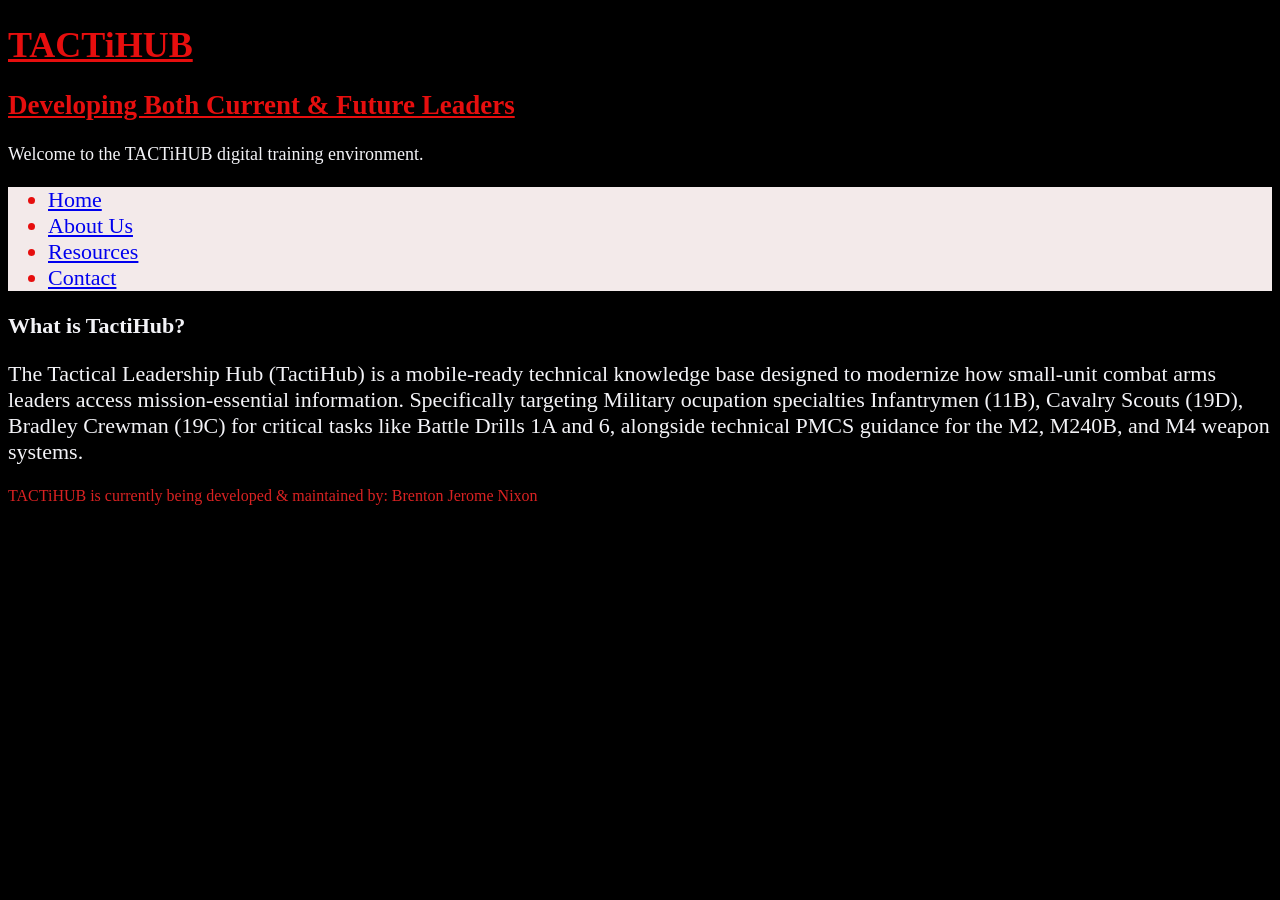
==== index.html @ 4dac7c3f "Update index.html 19 MAY 26  Code organization and clean up." ====
<!DOCTYPE html> 
<html lang="en">        <!--Established the defualt language for the website-->

<head>
        <meta charset="UTF-8">  <!--Selected universal character set-->
        <title>TACTiHUB</title>
        <style>                                 
                html {
                        font-size: 28px;
                }

                body {
                         background-color: black;
                         color: rgb(230, 14, 14);
                         font-size: 18px;
                }

                nav {
                        background-color: rgb(243, 234, 234);
                         color: rgb(230, 14, 14);
                         font-size: 22px;
                }

                section h3, section p {
                        color: rgb(243, 243, 247);
                        font-size: 22px;
                }

                footer {
                        color: rgba(221, 35, 35, 0.979);
                        font-size: 16px;
                }
        </style>                                                        <!--Original code had the font size, color and other characteristics scattered all over the code, they are now grouped in one place minus welcome message under body-->
</head>

<body>
       <h1><u>TACTiHUB</u></h1> <h2><u>Developing Both Current & Future Leaders</u></h2> <!-- Decluttered the structure, made it more organized, proper indentation etc.-->

       <p style="color: rgb(243, 243, 247);">Welcome to the TACTiHUB digital training environment.</p> <!-- Added header to section as W3C recommended during code quality check-->
        <nav>
                <ul>                                                    <!-- Hyperlinks to each page created, all have the option to return to the main page, new .html files created for each page-->
                        <li><a href="index.html">Home</a></li>
                        <li><a href="about.html">About Us</a></li>
                        <li><a href="resources.html">Resources</a></li>
                        <li><a href="contact.html">Contact</a></li>
                </ul>

        </nav>
                <section>
                        <h3>What is TactiHub?</h3> 
                        <p> 
                        
                                
                                The Tactical Leadership Hub (TactiHub) is a mobile-ready technical knowledge base designed to modernize how small-unit combat arms leaders access mission-essential information. 
                                Specifically targeting Military ocupation specialties Infantrymen (11B), Cavalry Scouts (19D), Bradley Crewman (19C) for critical tasks like Battle Drills 1A and 6, alongside technical PMCS guidance for the M2, M240B, and M4 weapon systems.
                        </p> 
                </section> 
        

    <footer>
        <p>TACTiHUB is currently being developed & maintained by: Brenton Jerome Nixon</p>
    </footer>                
</body>

</html>
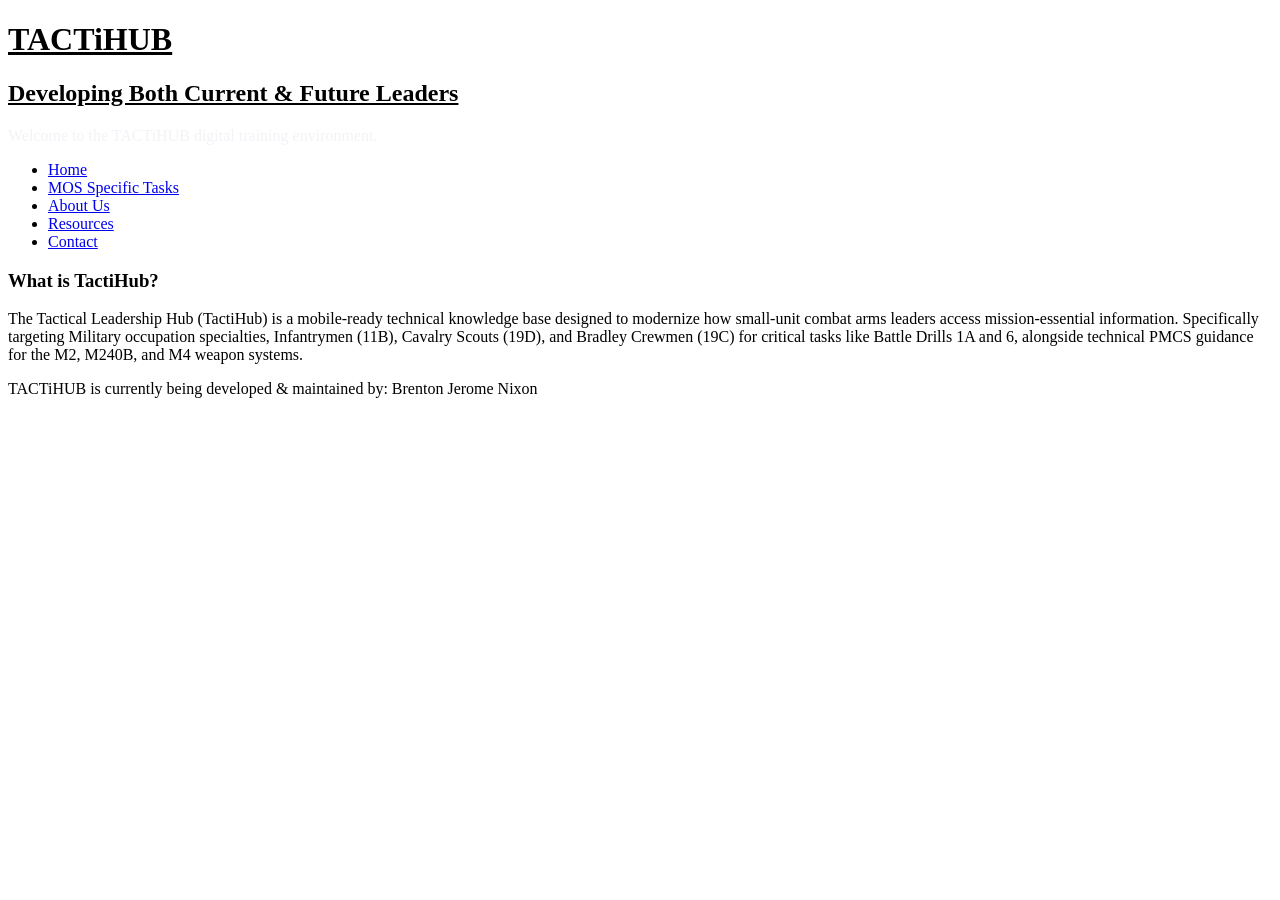
==== commit 88bab266: "Update index.html UPDATE 23 MAY 26" ====
--- a/index.html
+++ b/index.html
@@ -4,33 +4,8 @@
 <head>
         <meta charset="UTF-8">  <!--Selected universal character set-->
         <title>TACTiHUB</title>
-        <style>                                 
-                html {
-                        font-size: 28px;
-                }
-
-                body {
-                         background-color: black;
-                         color: rgb(230, 14, 14);
-                         font-size: 18px;
-                }
-
-                nav {
-                        background-color: rgb(243, 234, 234);
-                         color: rgb(230, 14, 14);
-                         font-size: 22px;
-                }
-
-                section h3, section p {
-                        color: rgb(243, 243, 247);
-                        font-size: 22px;
-                }
-
-                footer {
-                        color: rgba(221, 35, 35, 0.979);
-                        font-size: 16px;
-                }
-        </style>                                                        <!--Original code had the font size, color and other characteristics scattered all over the code, they are now grouped in one place minus welcome message under body-->
+        <link rel="stylesheet" href="style.css">         <!--CSS page linked, implemented Module 2 feedback for softer colors-->       
+        
 </head>
 
 <body>
@@ -40,6 +15,7 @@
         <nav>
                 <ul>                                                    <!-- Hyperlinks to each page created, all have the option to return to the main page, new .html files created for each page-->
                         <li><a href="index.html">Home</a></li>
+                        <li><a href="mosspecifictasks.html">MOS Specific Tasks</a></li>
                         <li><a href="about.html">About Us</a></li>
                         <li><a href="resources.html">Resources</a></li>
                         <li><a href="contact.html">Contact</a></li>
@@ -52,14 +28,17 @@
                         
                                 
                                 The Tactical Leadership Hub (TactiHub) is a mobile-ready technical knowledge base designed to modernize how small-unit combat arms leaders access mission-essential information. 
-                                Specifically targeting Military ocupation specialties Infantrymen (11B), Cavalry Scouts (19D), Bradley Crewman (19C) for critical tasks like Battle Drills 1A and 6, alongside technical PMCS guidance for the M2, M240B, and M4 weapon systems.
+                                Specifically targeting Military occupation specialties, Infantrymen (11B), Cavalry Scouts (19D), and Bradley Crewmen (19C) for critical tasks like Battle Drills 1A and 6, alongside technical PMCS guidance for the M2, M240B, and M4 weapon systems.
                         </p> 
                 </section> 
         
 
     <footer>
+
         <p>TACTiHUB is currently being developed & maintained by: Brenton Jerome Nixon</p>
-    </footer>                
+
+    </footer> 
+
 </body>
 
 </html>
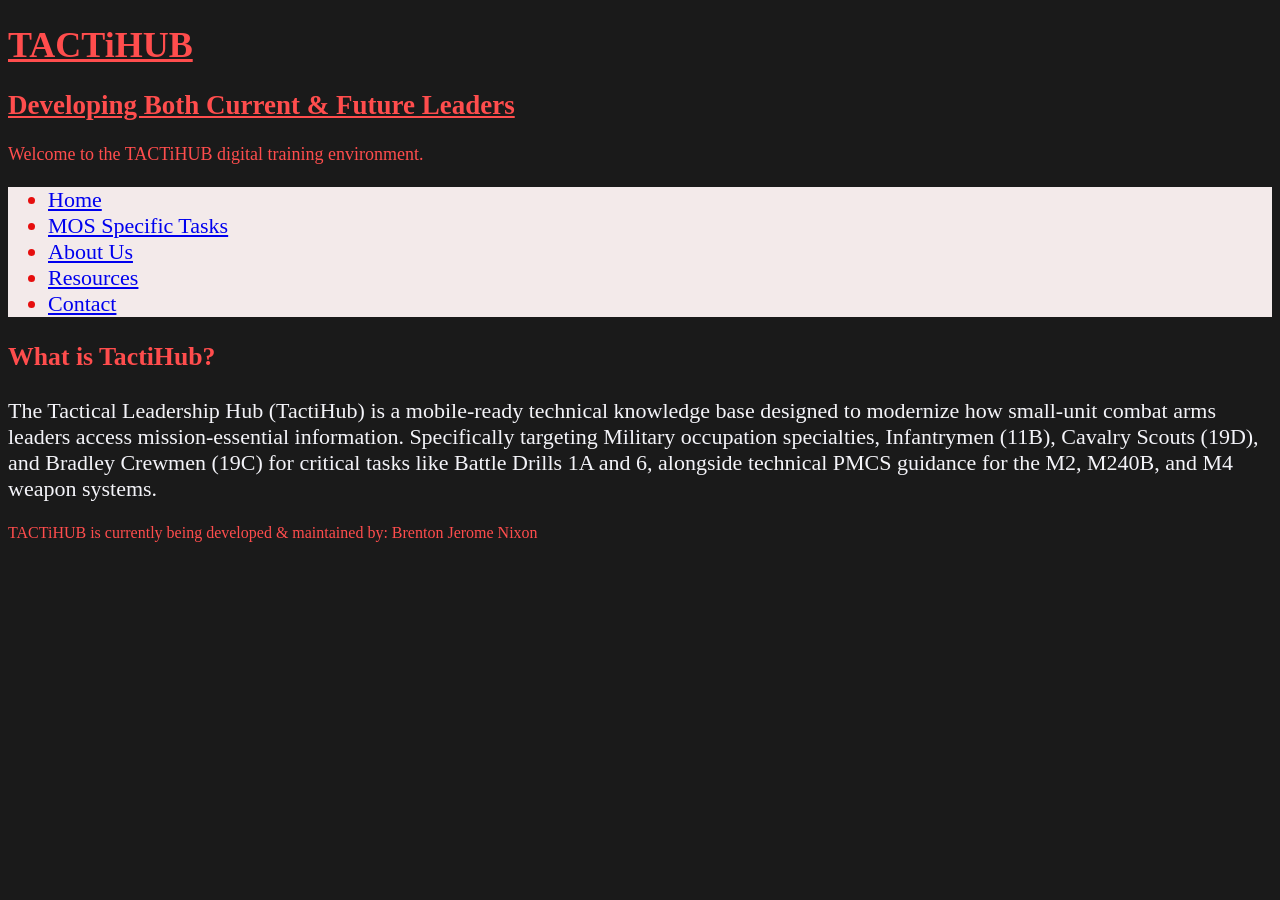
==== commit 6771ea12: "Update index.html UPDATE 24 MAY 26 Removed Inline CSS from index.html" ====
--- a/index.html
+++ b/index.html
@@ -11,7 +11,7 @@
 <body>
        <h1><u>TACTiHUB</u></h1> <h2><u>Developing Both Current & Future Leaders</u></h2> <!-- Decluttered the structure, made it more organized, proper indentation etc.-->
 
-       <p style="color: rgb(243, 243, 247);">Welcome to the TACTiHUB digital training environment.</p> <!-- Added header to section as W3C recommended during code quality check-->
+       <p>Welcome to the TACTiHUB digital training environment.</p> <!-- Added header to section as W3C recommended during code quality check-->
         <nav>
                 <ul>                                                    <!-- Hyperlinks to each page created, all have the option to return to the main page, new .html files created for each page-->
                         <li><a href="index.html">Home</a></li>
--- a/style.css
+++ b/style.css
@@ -0,0 +1,32 @@
+ html {
+        font-size: 28px;
+        background-color: rgb(26, 26, 26);
+        color: rgb(255, 77, 77);
+     }
+
+body {                          
+        background-color: rgb(26, 26, 26);
+        color:rgb(255, 77, 77) ;
+        font-size: 18px;
+    }
+
+nav {
+        background-color: rgb(243,234,234);
+        color: rgb(230, 14, 14);
+        font-size: 22px;
+    }
+
+section, section p {
+        color: rgb(244, 244, 249);
+        font-size: 22px;
+    }
+
+h3  {color:rgb(255, 77, 77)
+
+    }
+
+footer {
+        color:rgb(255, 77, 77);
+        font-size: 16px;
+    }
+        
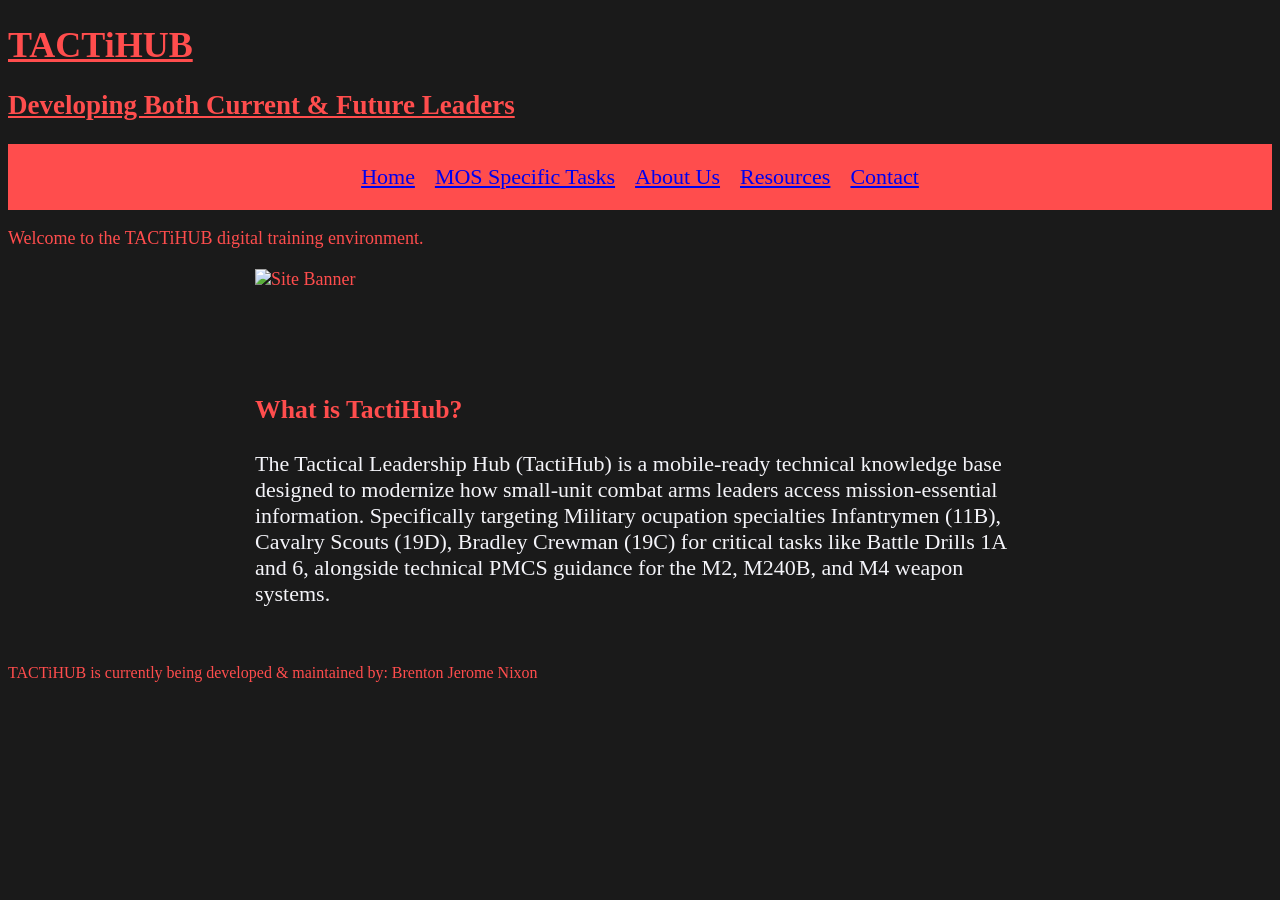
==== commit 8f46aa0a: "Add files via upload Updated Files via MS VSC" ====
--- a/index.html
+++ b/index.html
@@ -1,44 +1,64 @@
-<!DOCTYPE html> 
-<html lang="en">        <!--Established the defualt language for the website-->
-
-<head>
-        <meta charset="UTF-8">  <!--Selected universal character set-->
-        <title>TACTiHUB</title>
-        <link rel="stylesheet" href="style.css">         <!--CSS page linked, implemented Module 2 feedback for softer colors-->       
-        
-</head>
-
-<body>
-       <h1><u>TACTiHUB</u></h1> <h2><u>Developing Both Current & Future Leaders</u></h2> <!-- Decluttered the structure, made it more organized, proper indentation etc.-->
-
-       <p>Welcome to the TACTiHUB digital training environment.</p> <!-- Added header to section as W3C recommended during code quality check-->
-        <nav>
-                <ul>                                                    <!-- Hyperlinks to each page created, all have the option to return to the main page, new .html files created for each page-->
-                        <li><a href="index.html">Home</a></li>
-                        <li><a href="mosspecifictasks.html">MOS Specific Tasks</a></li>
-                        <li><a href="about.html">About Us</a></li>
-                        <li><a href="resources.html">Resources</a></li>
-                        <li><a href="contact.html">Contact</a></li>
-                </ul>
-
-        </nav>
-                <section>
-                        <h3>What is TactiHub?</h3> 
-                        <p> 
-                        
-                                
-                                The Tactical Leadership Hub (TactiHub) is a mobile-ready technical knowledge base designed to modernize how small-unit combat arms leaders access mission-essential information. 
-                                Specifically targeting Military occupation specialties, Infantrymen (11B), Cavalry Scouts (19D), and Bradley Crewmen (19C) for critical tasks like Battle Drills 1A and 6, alongside technical PMCS guidance for the M2, M240B, and M4 weapon systems.
-                        </p> 
-                </section> 
-        
-
-    <footer>
-
-        <p>TACTiHUB is currently being developed & maintained by: Brenton Jerome Nixon</p>
-
-    </footer> 
-
-</body>
-
-</html>
+<!DOCTYPE html> 
+<html lang="en">        <!--Established the defualt language for the website-->
+
+<head>
+        <meta charset="UTF-8">  <!--Selected universal character set-->
+        <title>TACTiHUB</title>
+        <link rel="stylesheet" href="style.css">         <!--Updated CSS page linked, implemented Module 2 feedback for softer colors-->       
+        
+</head>
+
+
+       
+
+<body>
+
+        <header>                        <!--new header tag added-->
+
+        <h1><u>TACTiHUB</u></h1> <h2><u>Developing Both Current & Future Leaders</u></h2> <!-- Decluttered the structure, made it more organized, proper indentation etc.--> 
+
+                
+                <nav>
+                        <ul>                                                    <!-- Hyperlinks to each page created, all have the option to return to the main page, new .html files created for each page-->
+                                <li><a href="index.html">Home</a></li>
+                                <li><a href="mosspecifictasks.html">MOS Specific Tasks</a></li>
+                                <li><a href="about.html">About Us</a></li>
+                                <li><a href="resources.html">Resources</a></li>
+                                <li><a href="contact.html">Contact</a></li>
+                        </ul>
+
+                </nav>
+                
+                        <p> Welcome to the TACTiHUB digital training environment.</p> <!-- Added header to section as W3C recommended during code quality check-->
+
+        </header>
+                <!--Banner applied-->
+        <div                                                    
+                class="banner-container">
+                <img src="images/popsmoke.jpg"
+                alt="Site Banner"
+                class="site-banner">
+        </div>
+
+        <section>
+                <h3>What is TactiHub?</h3> 
+
+                        <p> 
+                        
+                                
+                                The Tactical Leadership Hub (TactiHub) is a mobile-ready technical knowledge base designed to modernize how small-unit combat arms leaders access mission-essential information. 
+                                Specifically targeting Military ocupation specialties Infantrymen (11B), Cavalry Scouts (19D), Bradley Crewman (19C) for critical tasks like Battle Drills 1A and 6, alongside technical PMCS guidance for the M2, M240B, and M4 weapon systems.
+                        </p> 
+                        
+        </section> 
+
+
+    <footer>
+
+        <p>TACTiHUB is currently being developed & maintained by: Brenton Jerome Nixon</p>
+
+    </footer> 
+
+</body>
+
+</html>
--- a/style.css
+++ b/style.css
@@ -1,32 +1,92 @@
- html {
-        font-size: 28px;
-        background-color: rgb(26, 26, 26);
-        color: rgb(255, 77, 77);
-     }
-
-body {                          
-        background-color: rgb(26, 26, 26);
-        color:rgb(255, 77, 77) ;
-        font-size: 18px;
-    }
-
-nav {
-        background-color: rgb(243,234,234);
-        color: rgb(230, 14, 14);
-        font-size: 22px;
-    }
-
-section, section p {
-        color: rgb(244, 244, 249);
-        font-size: 22px;
-    }
-
-h3  {color:rgb(255, 77, 77)
-
-    }
-
-footer {
-        color:rgb(255, 77, 77);
-        font-size: 16px;
-    }
-        
+ /***** Main Theme *****/  
+ 
+ html {
+        font-size: 28px;
+        background-color: rgb(26, 26, 26);
+        color: rgb(255, 77, 77);
+     }
+
+body {                          
+        background-color: rgb(26, 26, 26);
+        color:rgb(255, 77, 77) ;
+        font-size: 18px;
+    }
+/***** Implimented updated nav *****/ 
+
+nav, nav ul {
+        background-color:rgb(255, 77, 77);
+        color: rgba(255, 77, 77, 0);
+        font-size: 22px;
+        list-style-type: none;
+        margin: 0;
+        padding: 10px;
+        display: flex;
+        justify-content: center;
+        gap: 20px;
+    }
+nav li  {
+    display: inline;
+}
+ /***** End Implimented updated nav *****/
+
+section, section p {
+        color: rgb(244, 244, 249);
+        font-size: 22px;
+    }
+
+h3  {color:rgb(255, 77, 77)
+
+    }
+
+footer {
+        color:rgb(255, 77, 77);
+        font-size: 16px;
+}
+
+/****END Main Theme *****/
+
+/***** Banner CSS Format *****/  
+
+.banner-container   {
+        width: 100%;
+        max-width: 800px;
+        margin: 20px auto;
+        padding: 0 15px;
+        box-sizing: border-box;
+}
+
+.site-banner   {
+        width: 100%;
+        height: auto;
+        display: block;
+        margin-bottom: 65px;
+}
+/***** End banner css format *****/
+
+/***** New Graphics *****/  
+
+.mos-graphic    {
+        width: 65%;
+        height: auto;
+        display: block;
+}
+
+.resources-graphic    {
+        width: 65%;
+        height: auto;
+        display: block;
+}
+section {
+        max-width: 800px;
+        margin: 20px auto;
+        padding: 15px;
+        box-sizing: border-box;
+}
+
+@media screen and (max-width: 768px) {
+        section, section p {
+            font-size: 18px;
+        }
+}
+
+/***** End New Graphics *****/
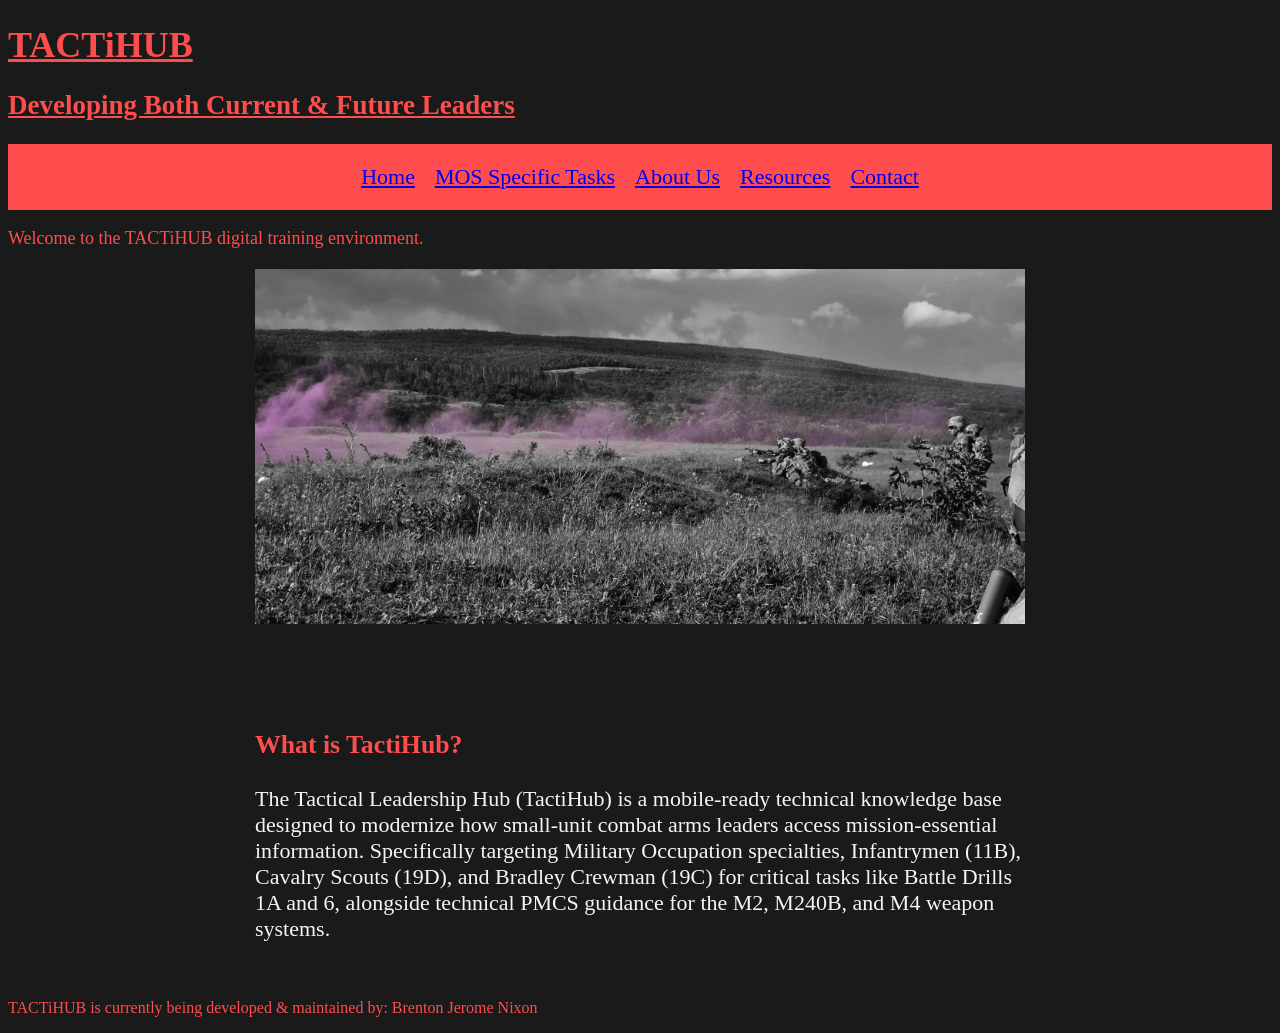
==== commit 5fc0956c: "Update index.html" ====
--- a/index.html
+++ b/index.html
@@ -47,7 +47,7 @@
                         
                                 
                                 The Tactical Leadership Hub (TactiHub) is a mobile-ready technical knowledge base designed to modernize how small-unit combat arms leaders access mission-essential information. 
-                                Specifically targeting Military ocupation specialties Infantrymen (11B), Cavalry Scouts (19D), Bradley Crewman (19C) for critical tasks like Battle Drills 1A and 6, alongside technical PMCS guidance for the M2, M240B, and M4 weapon systems.
+                                Specifically targeting Military Occupation specialties, Infantrymen (11B), Cavalry Scouts (19D), and Bradley Crewman (19C) for critical tasks like Battle Drills 1A and 6, alongside technical PMCS guidance for the M2, M240B, and M4 weapon systems.
                         </p> 
                         
         </section> 
@@ -61,4 +61,4 @@
 
 </body>
 
-</html>+</html>
--- a/style.css
+++ b/style.css
@@ -27,7 +27,7 @@
 nav li  {
     display: inline;
 }
- /***** End Implimented updated nav *****/
+ /***** End Implemented updated nav *****/
 
 section, section p {
         color: rgb(244, 244, 249);
@@ -57,6 +57,7 @@
 
 .site-banner   {
         width: 100%;
+        max-width: 800px;
         height: auto;
         display: block;
         margin-bottom: 65px;
@@ -67,12 +68,14 @@
 
 .mos-graphic    {
         width: 65%;
+        max-width: 400px;
         height: auto;
         display: block;
 }
 
 .resources-graphic    {
         width: 65%;
+        max-width: 400px;
         height: auto;
         display: block;
 }
@@ -89,4 +92,5 @@
         }
 }
 
-/***** End New Graphics *****/+/***** End New Graphics *****/
+/***** End New Graphics *****/
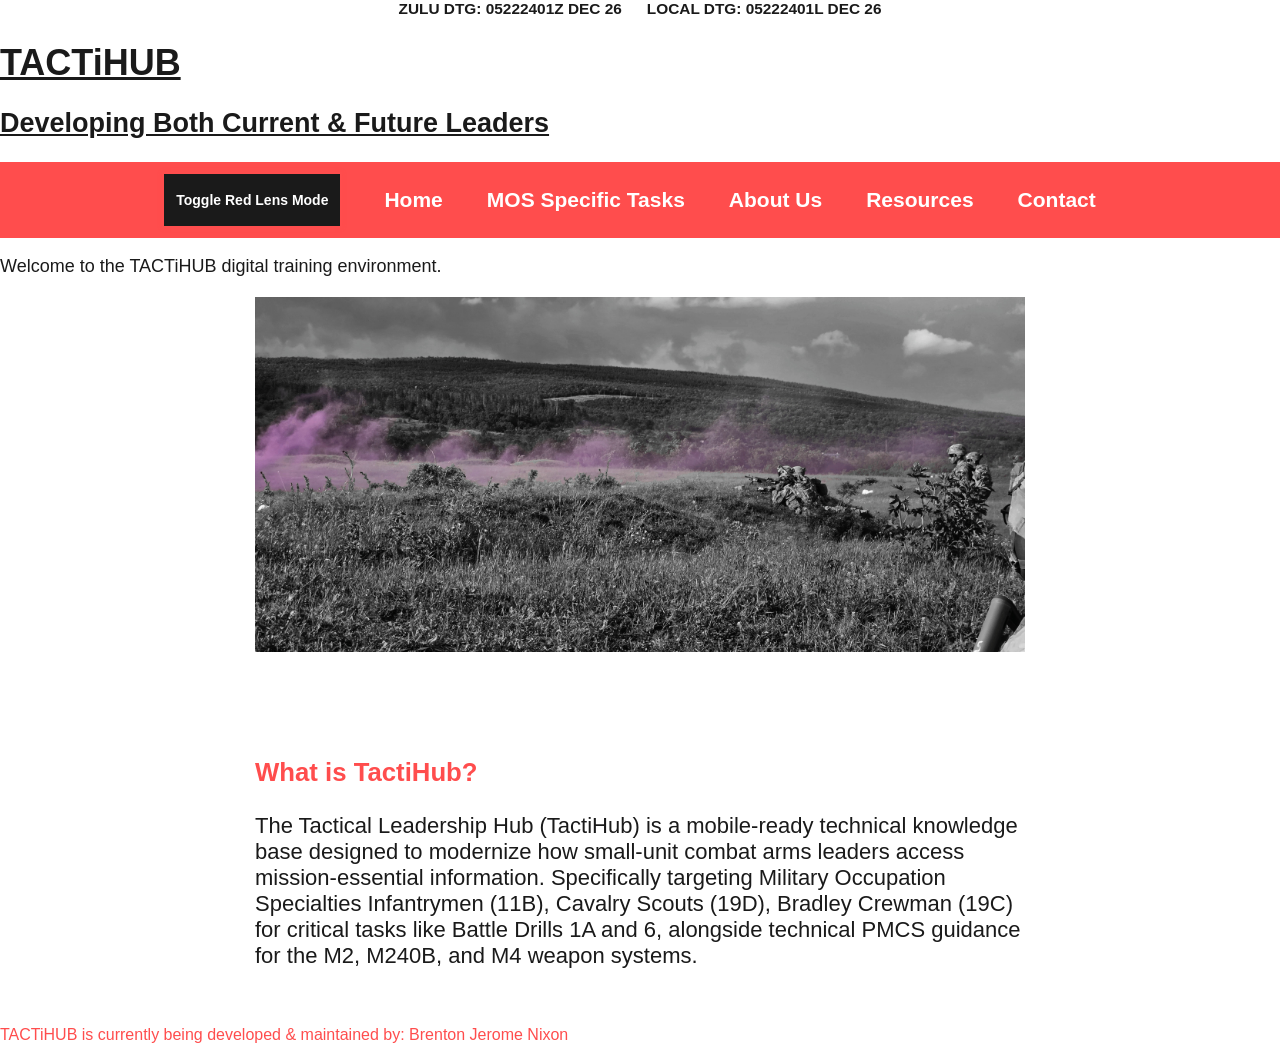
==== commit 2abfc0f7: "Add files via upload Added new Java Script file.  NEW:  Red Lens Toggle mode feature, newly styled" ====
--- a/index.html
+++ b/index.html
@@ -9,16 +9,21 @@
 </head>
 
 
-       
+     
 
 <body>
+        <div class="tactical-banner">
+        <div id="zulu"></div>
+        <div id="local"></div>
+        </div>
 
         <header>                        <!--new header tag added-->
 
         <h1><u>TACTiHUB</u></h1> <h2><u>Developing Both Current & Future Leaders</u></h2> <!-- Decluttered the structure, made it more organized, proper indentation etc.--> 
-
+        
                 
                 <nav>
+                <button onclick="toggleRedLens()">Toggle Red Lens Mode</button>    <!--Red Lens Toggle added-->
                         <ul>                                                    <!-- Hyperlinks to each page created, all have the option to return to the main page, new .html files created for each page-->
                                 <li><a href="index.html">Home</a></li>
                                 <li><a href="mosspecifictasks.html">MOS Specific Tasks</a></li>
@@ -26,7 +31,7 @@
                                 <li><a href="resources.html">Resources</a></li>
                                 <li><a href="contact.html">Contact</a></li>
                         </ul>
-
+                
                 </nav>
                 
                         <p> Welcome to the TACTiHUB digital training environment.</p> <!-- Added header to section as W3C recommended during code quality check-->
@@ -40,6 +45,8 @@
                 class="site-banner">
         </div>
 
+        
+
         <section>
                 <h3>What is TactiHub?</h3> 
 
@@ -47,18 +54,20 @@
                         
                                 
                                 The Tactical Leadership Hub (TactiHub) is a mobile-ready technical knowledge base designed to modernize how small-unit combat arms leaders access mission-essential information. 
-                                Specifically targeting Military Occupation specialties, Infantrymen (11B), Cavalry Scouts (19D), and Bradley Crewman (19C) for critical tasks like Battle Drills 1A and 6, alongside technical PMCS guidance for the M2, M240B, and M4 weapon systems.
+                                Specifically targeting Military Occupation Specialties Infantrymen (11B), Cavalry Scouts (19D), Bradley Crewman (19C) for critical tasks like Battle Drills 1A and 6, alongside technical PMCS guidance for the M2, M240B, and M4 weapon systems.
                         </p> 
                         
         </section> 
 
 
-    <footer>
+        <footer>
 
-        <p>TACTiHUB is currently being developed & maintained by: Brenton Jerome Nixon</p>
+                <p>TACTiHUB is currently being developed & maintained by: Brenton Jerome Nixon</p>
 
-    </footer> 
+        </footer> 
 
+        <script src="script.js">
+
+        </script>
 </body>
-
-</html>
+</html>
--- a/style.css
+++ b/style.css
@@ -1,17 +1,22 @@
- /***** Main Theme *****/  
+/***** Tactihub Theme *****/   
  
- html {
+html {
         font-size: 28px;
-        background-color: rgb(26, 26, 26);
-        color: rgb(255, 77, 77);
+        background-color: rgb(255, 255, 255);
+        color: rgb(26, 26, 26);
      }
 
 body {                          
-        background-color: rgb(26, 26, 26);
-        color:rgb(255, 77, 77) ;
+        background-color: rgb(255, 255, 255);
+        color: rgb(26, 26, 26);
+        font-family:'Roboto', 'Open Sans', Arial, sans-serif;
         font-size: 18px;
-    }
-/***** Implimented updated nav *****/ 
+        margin: 0;
+        padding: 0;
+        min-height: 100vh;
+    }
+
+/*****Updated nav *****/ 
 
 nav, nav ul {
         background-color:rgb(255, 77, 77);
@@ -24,18 +29,20 @@
         justify-content: center;
         gap: 20px;
     }
+
 nav li  {
     display: inline;
 }
- /***** End Implemented updated nav *****/
+
+/***** End updated nav *****/
 
 section, section p {
-        color: rgb(244, 244, 249);
+        color: rgb(26, 26, 26);
         font-size: 22px;
     }
 
-h3  {color:rgb(255, 77, 77)
-
+h3  {
+        color:rgb(255, 77, 77);
     }
 
 footer {
@@ -43,7 +50,7 @@
         font-size: 16px;
 }
 
-/****END Main Theme *****/
+/****End Main Theme *****/
 
 /***** Banner CSS Format *****/  
 
@@ -62,7 +69,8 @@
         display: block;
         margin-bottom: 65px;
 }
-/***** End banner css format *****/
+
+/***** End banner CSS format *****/
 
 /***** New Graphics *****/  
 
@@ -79,6 +87,7 @@
         height: auto;
         display: block;
 }
+
 section {
         max-width: 800px;
         margin: 20px auto;
@@ -86,11 +95,115 @@
         box-sizing: border-box;
 }
 
+.tactical-banner {
+    display: flex;
+    flex-direction: row;
+    justify-content: center;
+    white-space: nowrap;
+    gap: 25px;
+    margin-bottom: 15px;
+    font-size: 0.55rem;
+    font-weight: bold;
+    color: rgb(26, 26, 26);
+}
+
+/* Styling for the Navigation Links */
+nav a, .navbar a {
+    color: rgb(255, 255, 255);
+    padding: 6px 12px;
+    font-size: 0.75rem;
+    font-weight: bold;
+    text-decoration: none;
+    transition: all 0.2s ease-in-out;
+    display: inline-flex;
+    align-items: center;
+    justify-content: center;
+}
+
+/* Navigation Links actively being hovered */
+nav a:hover, .navbar a:hover {
+    background-color: rgb(255, 77, 77);
+    color: rgb(26, 26, 26);
+    box-shadow: 0 0 12px rgba(255, 77, 77, 0.6);
+}
+
+/* Styling for the Red Lens button */
+button, .toggle-btn { 
+    background-color: rgb(26, 26, 26);
+    color: rgb(255, 255, 255);
+    border: 2px solid rgb(255, 77, 77);
+    padding: 6px 12px;
+    font-size: 0.50rem;
+    font-weight: bold;
+    cursor: pointer;
+    transition: all 0.2s ease-in-out;
+    box-shadow: 0 0 5px rgba(255, 77, 77, 0.2);
+    display: inline-flex;
+    align-items: center;
+    justify-content: center;
+}
+
+/* Red Lens button actively being hovered */
+button:hover, .toggle-btn:hover {
+    background-color: rgb(8, 8, 8);
+    color:rgb(255, 77, 77);
+    box-shadow: 0 0 12px rgba(243, 241, 241, 0.911);
+}
+
+/* Red Lens button pressed */
+button:active, .toggle-btn:active {
+    transform: scale(0.96);
+}
+
+/* Mobile Responsiveness Rules */
 @media screen and (max-width: 768px) {
-        section, section p {
-            font-size: 18px;
-        }
+    section, section p {
+        font-size: 18px;
+    }
+    nav, nav ul {
+        gap: 12px;
+        padding: 6px;
+    }
+    .site-banner {
+        margin-bottom: 30px;
+    }
 }
 
 /***** End New Graphics *****/
-/***** End New Graphics *****/
+
+/***** Red Lens Feature & Tactical Power Saving Mode*****/  
+
+/* Created a transparent red lens filter for tactical area of operations */
+
+body::after {
+    content: "";
+    position: fixed;
+    top: 0;
+    left: 0;
+    width: 100vw;
+    height: 100vh;
+    background-color: rgba(255, 0, 0, 0.35); /* Red with 35% transparency */
+    pointer-events: none; /* Allows you to still click buttons through the red lens */
+    z-index: 9999; /* Forces it to sit on top of everything else */
+    display: none;
+}
+
+/* Turn on the red lens when the class is active */
+body.red-lens-active::after {
+    display: block;
+}
+
+/* Forces background to a dark gray, text to red, and section paragraph text to off-white when active */
+body.red-lens-active {
+    background-color: rgb(26, 26, 26);
+    color: rgb(255, 77, 77);
+}
+
+body.red-lens-active .tactical-banner {
+    color: rgb(244, 244, 249);
+}
+
+body.red-lens-active section, 
+body.red-lens-active section p {
+    color: rgb(244, 244, 249);
+}
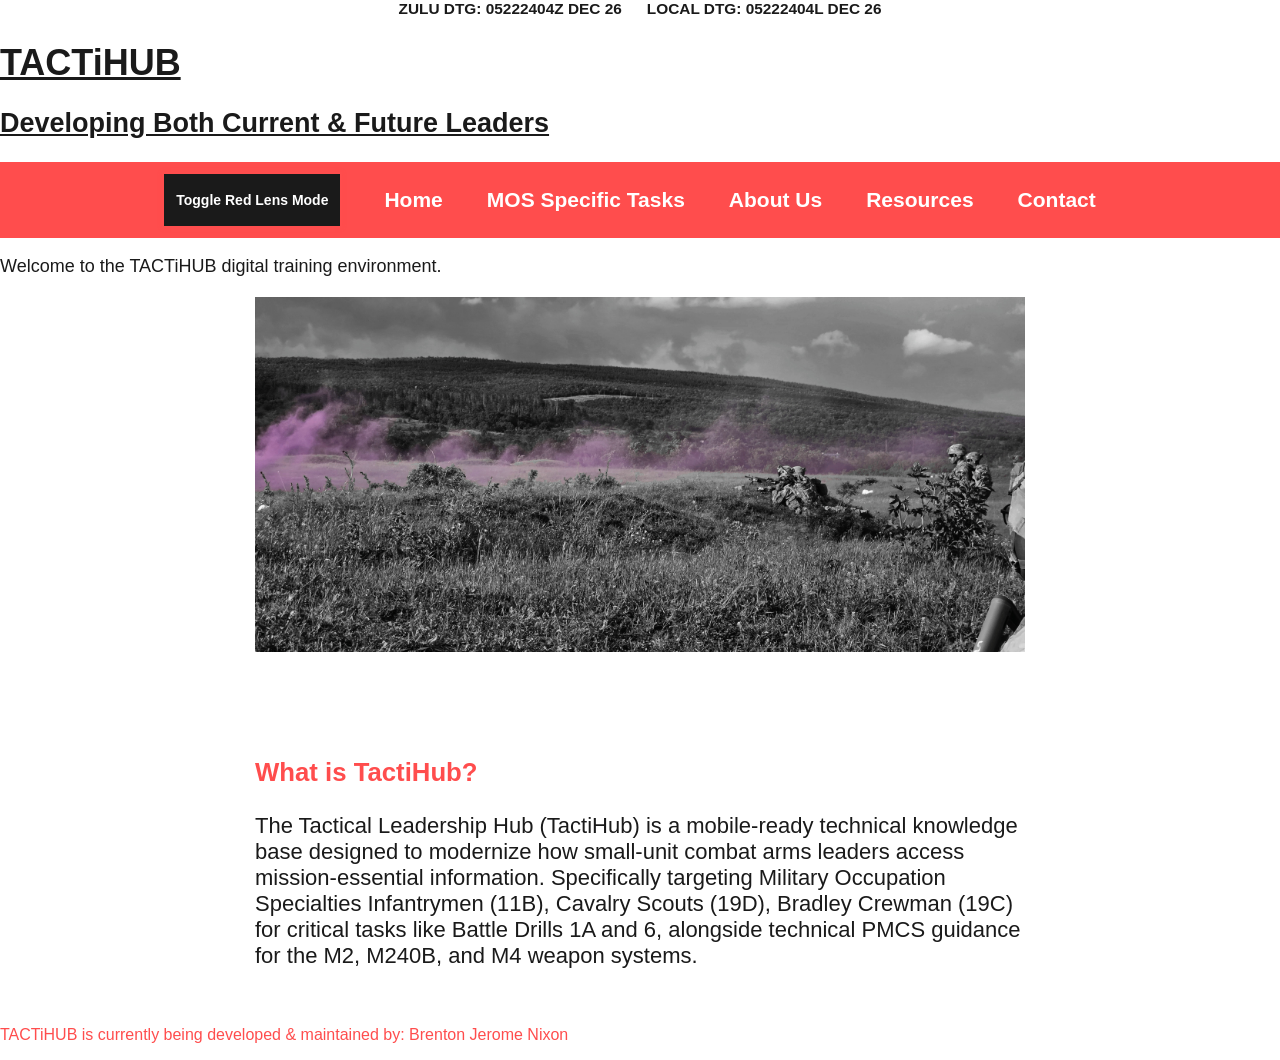
==== commit 7c462f0d: "Add files via upload NEW: TLP, SPOT REPORT, COLLECTIVE TASKS, INDIVIDUAL TASKS." ====
--- a/index.html
+++ b/index.html
@@ -1,5 +1,6 @@
 <!DOCTYPE html> 
 <html lang="en">        <!--Established the defualt language for the website-->
+
 
 <head>
         <meta charset="UTF-8">  <!--Selected universal character set-->
--- a/style.css
+++ b/style.css
@@ -206,4 +206,45 @@
 body.red-lens-active section, 
 body.red-lens-active section p {
     color: rgb(244, 244, 249);
+}
+
+/***** Contact Form Styling wk6 *****/
+form {
+    display: flex;
+    flex-direction: column;
+    gap: 12px;
+    max-width: 600px;
+    margin-top: 20px;
+}
+
+form label {
+    font-size: 18px;
+    font-weight: bold;
+}
+
+form input, form textarea {
+    width: 100%;
+    padding: 10px;
+    font-size: 16px;
+    box-sizing: border-box;
+    border: 2px solid rgb(26, 26, 26);
+    background-color: rgb(255, 255, 255);
+    color: rgb(26, 26, 26);
+}
+
+form button {
+    align-self: flex-start;
+    margin-top: 10px;
+}
+
+/* Red Lens Compatibility for Form Inputs */
+body.red-lens-active form input,
+body.red-lens-active form textarea {
+    background-color: rgb(26, 26, 26);
+    color: rgb(244, 244, 249);
+    border: 2px solid rgb(255, 77, 77);
+}
+
+body.red-lens-active #formConfirmation {
+    color: rgb(244, 244, 249);
 }
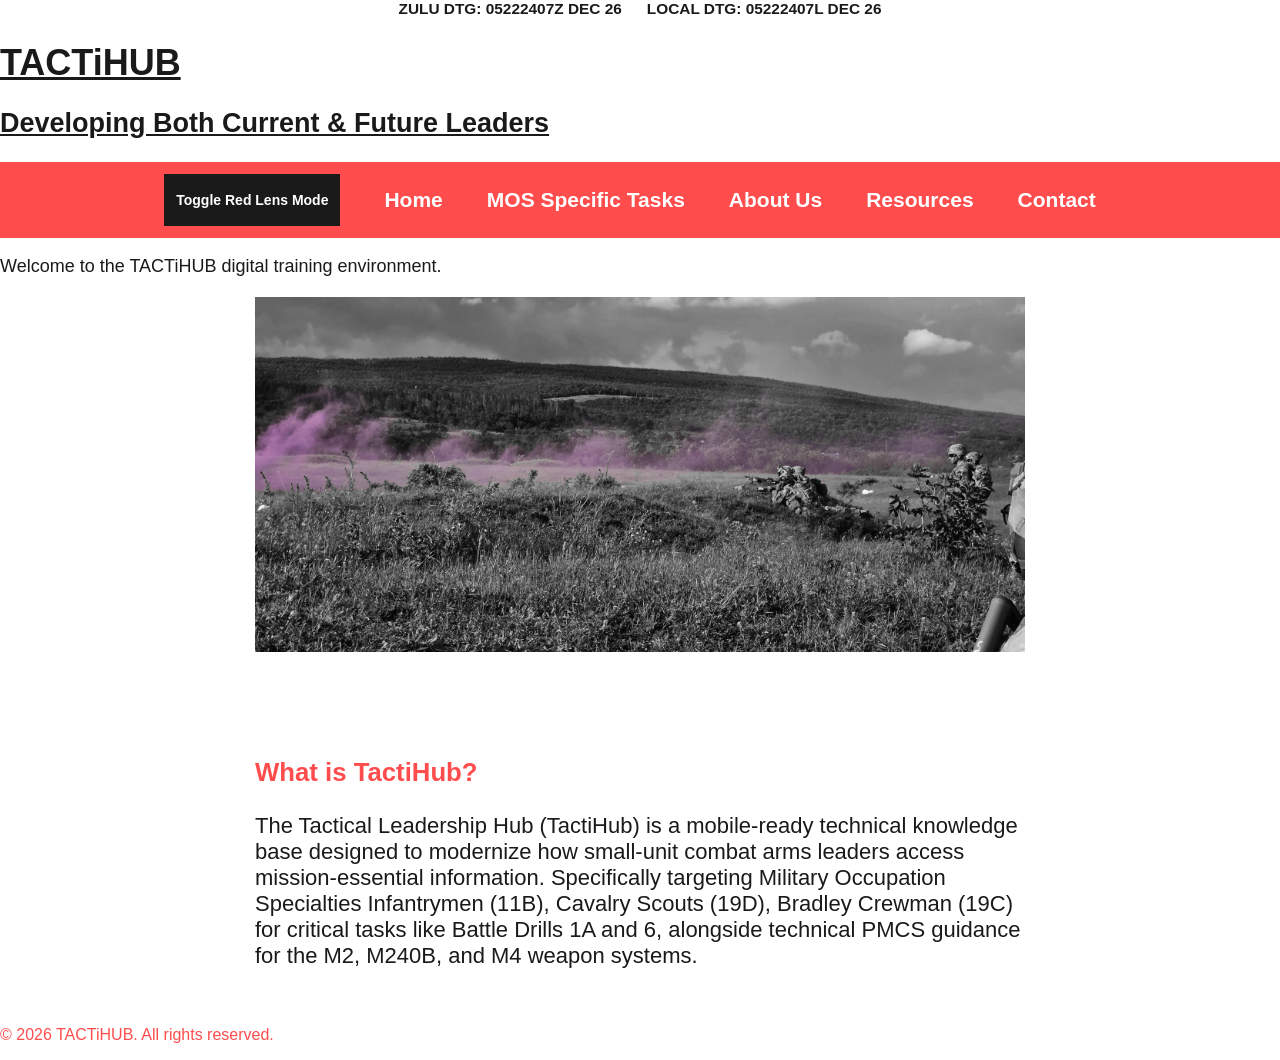
==== commit d00a89b8: "Add files via upload" ====
--- a/index.html
+++ b/index.html
@@ -61,11 +61,13 @@
         </section> 
 
 
-        <footer>
+         <footer>
+                
+                <p>
+                    &copy; 2026 TACTiHUB. All rights reserved.
+                </p>
 
-                <p>TACTiHUB is currently being developed & maintained by: Brenton Jerome Nixon</p>
-
-        </footer> 
+        </footer>  
 
         <script src="script.js">
 
